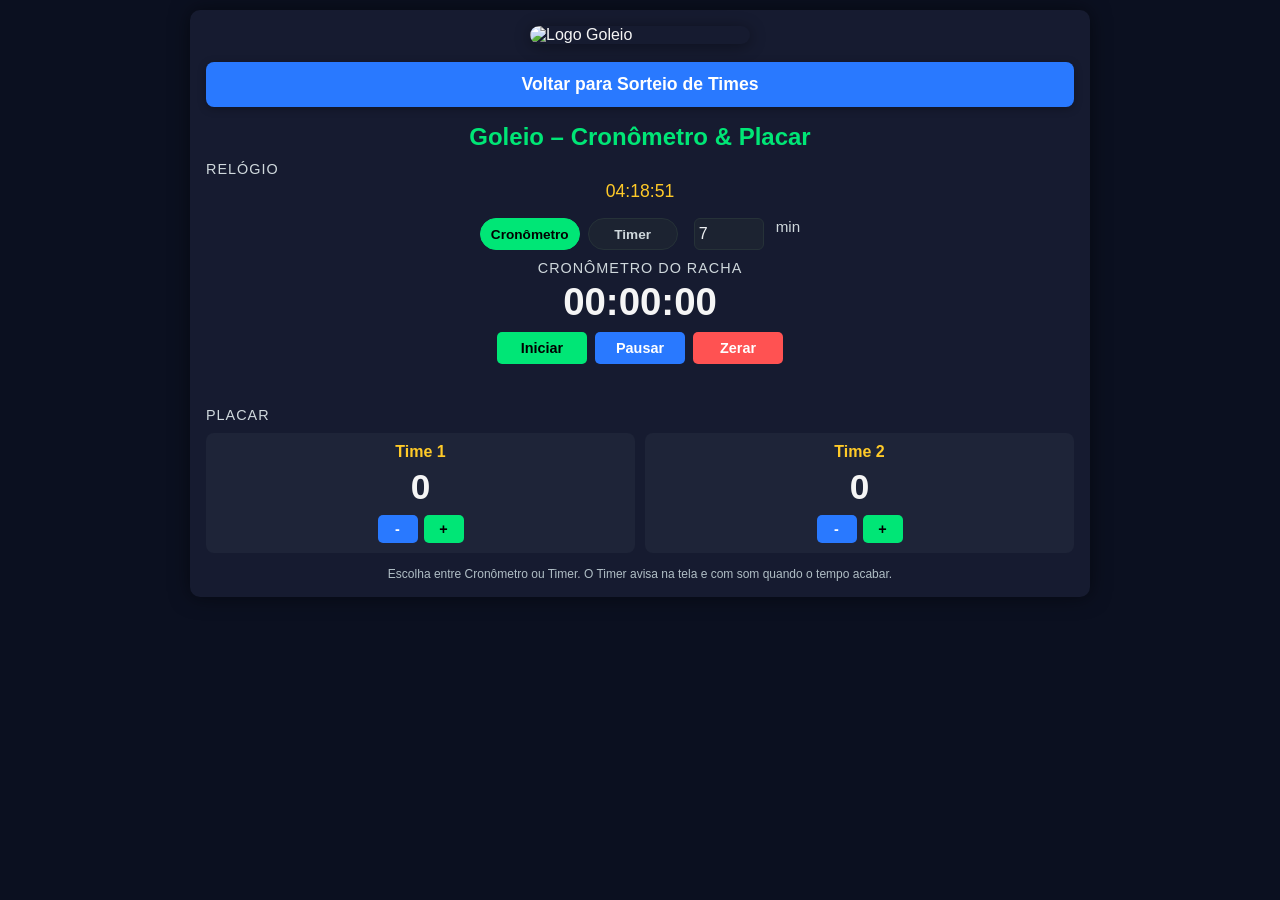
==== cronometroeplacar-legacy.html @ a13555de "Add files via upload" ====
<!DOCTYPE html>
<html lang="pt-BR">
<head>
  <meta charset="UTF-8" />
  <title>Goleio – Cronômetro e Placar</title>
  <meta name="viewport" content="width=device-width, initial-scale=1.0" />
  <style>
    * { box-sizing: border-box; margin: 0; padding: 0; }

    body {
      font-family: Arial, sans-serif;
      background: #0b1020;
      color: #f5f5f5;
      min-height: 100vh;
      display: flex;
      justify-content: center;
      align-items: flex-start;
      padding: 10px;
    }

    .container {
      background: #161b30;
      width: 100%;
      max-width: 900px;
      border-radius: 10px;
      padding: 16px;
      box-shadow: 0 0 20px rgba(0,0,0,0.5);
    }

    h1 {
      text-align: center;
      margin-bottom: 10px;
      color: #00e676;
      font-size: 1.5rem;
    }

    .section-title {
      font-size: 0.9rem;
      color: #cfd8dc;
      margin-bottom: 4px;
      text-transform: uppercase;
      letter-spacing: 1px;
    }

    .clock {
      text-align: center;
      font-size: 1.1rem;
      margin-bottom: 16px;
      color: #ffca28;
    }

    .mode-switch {
      display: flex;
      gap: 8px;
      margin-bottom: 10px;
      justify-content: center;
      flex-wrap: wrap;
    }

    .mode-btn {
      padding: 6px 10px;
      border-radius: 20px;
      border: 1px solid #263238;
      background: #1c2331;
      color: #cfd8dc;
      cursor: pointer;
      font-size: 0.85rem;
    }

    .mode-btn.active {
      background: #00e676;
      color: #000;
      border-color: #00e676;
      font-weight: bold;
    }

    .chrono {
      text-align: center;
      margin-bottom: 16px;
    }

    .chrono-time {
      font-size: 2.4rem;
      font-weight: bold;
      margin-bottom: 8px;
    }

    .btn-row {
      display: flex;
      flex-wrap: wrap;
      gap: 8px;
      justify-content: center;
      margin-bottom: 10px;
    }

    button {
      padding: 8px 12px;
      border-radius: 5px;
      border: none;
      cursor: pointer;
      font-weight: bold;
      font-size: 0.9rem;
      background: #00e676;
      color: #000;
      transition: background 0.2s;
      min-width: 90px;
    }

    button:hover {
      background: #00c853;
    }

    .btn-secondary {
      background: #2979ff;
      color: #fff;
    }

    .btn-secondary:hover {
      background: #1565c0;
    }

    .btn-danger {
      background: #ff5252;
      color: #fff;
    }

    .btn-danger:hover {
      background: #e53935;
    }

    .scoreboard {
      display: flex;
      flex-wrap: wrap;
      gap: 10px;
      margin-top: 10px;
    }

    .team-card {
      flex: 1;
      min-width: 160px;
      background: #1e2438;
      border-radius: 8px;
      padding: 10px 12px;
      text-align: center;
    }

    .team-name {
      font-size: 1rem;
      font-weight: bold;
      margin-bottom: 6px;
      color: #ffca28;
    }

    .score {
      font-size: 2.2rem;
      font-weight: bold;
      margin-bottom: 8px;
    }

    .score-btns {
      display: flex;
      gap: 6px;
      justify-content: center;
      flex-wrap: wrap;
    }

    .score-btns button {
      min-width: 40px;
      padding: 6px 8px;
    }

    .footer {
      margin-top: 14px;
      font-size: 0.75rem;
      color: #b0bec5;
      text-align: center;
    }

    .alert-fim {
      margin-top: 4px;
      font-size: 0.9rem;
      color: #ffca28;
      font-weight: bold;
      text-align: center;
      min-height: 1.2em;
    }

    @media (max-width: 600px) {
      h1 { font-size: 1.3rem; }
      .chrono-time { font-size: 2rem; }
      .score { font-size: 2rem; }
    }
  </style>
</head>
<body>
  <div class="container">
    <div style="width:100%;display:flex;justify-content:center;margin-bottom:18px;">
      <img src="goleio1.png" alt="Logo Goleio" style="max-width:220px;width:100%;height:auto;border-radius:12px;box-shadow:0 2px 16px #0006;">
    </div>
    <button onclick="window.location.href='index.html'" style="width:100%;margin-bottom:16px;padding:12px 0;font-size:1.1rem;background:#2979ff;color:#fff;border:none;border-radius:8px;box-shadow:0 2px 8px #0004;cursor:pointer;font-weight:bold;">Voltar para Sorteio de Times</button>
    <h1>Goleio – Cronômetro & Placar</h1>

    <!-- Relógio em tempo real -->
    <div>
      <p class="section-title">Relógio</p>
      <div id="clock" class="clock">--:--:--</div>
    </div>

    <!-- Seleção de modo -->
    <div class="mode-switch">
      <button id="btnModoChrono" class="mode-btn active">Cronômetro</button>
      <button id="btnModoTimer" class="mode-btn">Timer</button>
      <input id="inputMinutosTimer" type="number" min="1" max="99" value="7" style="width:70px;margin-left:8px;padding:6px 4px;border-radius:6px;border:1px solid #263238;background:#1c2331;color:#eceff1;font-size:1rem;" title="Minutos do Timer" />
      <span style="color:#cfd8dc;font-size:0.95rem;margin-left:4px;">min</span>
    </div>

    <!-- Área Cronômetro / Timer -->
    <div class="chrono">
      <p class="section-title" id="labelModo">Cronômetro do racha</p>
      <div id="chronoTime" class="chrono-time">00:00:00</div>
      <div class="btn-row">
        <button id="btnStart">Iniciar</button>
        <button id="btnPause" class="btn-secondary">Pausar</button>
        <button id="btnReset" class="btn-danger">Zerar</button>
      </div>
      <div id="alertFim" class="alert-fim"></div>
    </div>

    <!-- Placar -->
    <div>
      <p class="section-title">Placar</p>
      <div class="scoreboard">
        <div class="team-card">
          <div class="team-name">
            Time 1
          </div>
          <div id="score1" class="score">0</div>
          <div class="score-btns">
            <button id="t1Menos" class="btn-secondary">-</button>
            <button id="t1Mais">+</button>
          </div>
        </div>

        <div class="team-card">
          <div class="team-name">
            Time 2
          </div>
          <div id="score2" class="score">0</div>
          <div class="score-btns">
            <button id="t2Menos" class="btn-secondary">-</button>
            <button id="t2Mais">+</button>
          </div>
        </div>
      </div>
    </div>

    <p class="footer">
      Escolha entre Cronômetro ou Timer.
      O Timer avisa na tela e com som quando o tempo acabar.
    </p>
  </div>

  <script>
    // Relógio digital [web:112][web:118]
    function atualizarRelogio() {
      const clockEl = document.getElementById("clock");
      const agora = new Date();
      const h = String(agora.getHours()).padStart(2, "0");
      const m = String(agora.getMinutes()).padStart(2, "0");
      const s = String(agora.getSeconds()).padStart(2, "0");
      clockEl.textContent = `${h}:${m}:${s}`;
    }
    setInterval(atualizarRelogio, 1000);
    atualizarRelogio();

    // Elementos comuns
    const chronoEl = document.getElementById("chronoTime");
    const labelModoEl = document.getElementById("labelModo");
    const alertFimEl = document.getElementById("alertFim");
    const btnStart = document.getElementById("btnStart");
    const btnPause = document.getElementById("btnPause");
    const btnReset = document.getElementById("btnReset");
    const btnModoChrono = document.getElementById("btnModoChrono");
    const btnModoTimer = document.getElementById("btnModoTimer");
    const inputMinutosTimer = document.getElementById("inputMinutosTimer");

    // Áudio simples de beep (Web Audio API)
    function tocarBeep(vezes = 5, intervalo = 350) {
      let count = 0;
      function beep() {
        try {
          const ctx = new (window.AudioContext || window.webkitAudioContext)();
          const osc = ctx.createOscillator();
          osc.type = "sine";
          osc.frequency.setValueAtTime(880, ctx.currentTime);
          osc.connect(ctx.destination);
          osc.start();
          osc.stop(ctx.currentTime + 0.2);
        } catch (e) {
          console.log("Beep não suportado neste navegador.");
        }
        count++;
        if (count < vezes) setTimeout(beep, intervalo);
      }
      beep();
    }

    // Estados gerais
    let modo = "chrono"; // "chrono" ou "timer"
    let intervalo = null;
    let rodando = false;
    let elapsedMs = 0;       // usado no cronômetro
    let timerTotalMs = parseInt(inputMinutosTimer.value, 10) * 60 * 1000;
    let timerRestanteMs = timerTotalMs;

    function formatarMs(ms) {
      ms = Math.max(0, ms);
      const totalCent = Math.floor(ms / 10);
      const cent = String(totalCent % 100).padStart(2, "0");
      const totalSeconds = Math.floor(ms / 1000);
      const minutes = String(Math.floor(totalSeconds / 60)).padStart(2, "0");
      const seconds = String(totalSeconds % 60).padStart(2, "0");
      return `${minutes}:${seconds}:${cent}`;
    }

    function renderTempo() {
      if (modo === "chrono") {
        chronoEl.textContent = formatarMs(elapsedMs);
      } else {
        chronoEl.textContent = formatarMs(timerRestanteMs);
      }
    }

    function limparIntervalo() {
      clearInterval(intervalo);
      intervalo = null;
      rodando = false;
    }

    function start() {
      if (rodando) return;
      alertFimEl.textContent = "";
      rodando = true;
      let last = Date.now();
      intervalo = setInterval(() => {
        const now = Date.now();
        const delta = now - last;
        last = now;

        if (modo === "chrono") {
          elapsedMs += delta;
          renderTempo();
        } else {
          timerRestanteMs -= delta;
          if (timerRestanteMs <= 0) {
            timerRestanteMs = 0;
            renderTempo();
            limparIntervalo();
            alertFimEl.innerHTML = '<div id="fimCard" style="padding:18px 0;font-size:1.5rem;font-weight:bold;background:#ff5252;color:#fff;border-radius:10px;box-shadow:0 2px 16px #000a;margin:10px 0;animation:fimPisca 1s steps(2, start) infinite;">FIM DO TEMPO!</div>';
            tocarBeep(5, 350); // aviso sonoro 5x
            // Animação para o card piscando
            const stylePisca = document.createElement('style');
            stylePisca.innerHTML = `@keyframes fimPisca { 0%{opacity:1;} 50%{opacity:0.2;} 100%{opacity:1;} }`;
            document.head.appendChild(stylePisca);
          } else {
            renderTempo();
          }
        }
      }, 100);
    }

    function pause() {
      limparIntervalo();
    }

    function reset() {
      limparIntervalo();
      alertFimEl.textContent = "";
      if (modo === "chrono") {
        elapsedMs = 0;
      } else {
        timerTotalMs = parseInt(inputMinutosTimer.value, 10) * 60 * 1000;
        timerRestanteMs = timerTotalMs;
      }
      renderTempo();
    }

    // Alternar modos
    function setModoChrono() {
      modo = "chrono";
      btnModoChrono.classList.add("active");
      btnModoTimer.classList.remove("active");
      labelModoEl.textContent = "Cronômetro do racha";
      elapsedMs = 0;
      limparIntervalo();
      alertFimEl.textContent = "";
      renderTempo();
    }

    function setModoTimer() {
      modo = "timer";
      btnModoTimer.classList.add("active");
      btnModoChrono.classList.remove("active");
      labelModoEl.textContent = `Timer – ${inputMinutosTimer.value} minutos`;
      timerTotalMs = parseInt(inputMinutosTimer.value, 10) * 60 * 1000;
      timerRestanteMs = timerTotalMs;
      limparIntervalo();
      alertFimEl.textContent = "";
      renderTempo();
    }

    inputMinutosTimer.addEventListener("change", () => {
      if (modo === "timer") {
        timerTotalMs = parseInt(inputMinutosTimer.value, 10) * 60 * 1000;
        timerRestanteMs = timerTotalMs;
        labelModoEl.textContent = `Timer – ${inputMinutosTimer.value} minutos`;
        renderTempo();
      }
    });

    btnModoChrono.addEventListener("click", setModoChrono);
    btnModoTimer.addEventListener("click", setModoTimer);

    btnStart.addEventListener("click", start);
    btnPause.addEventListener("click", pause);
    btnReset.addEventListener("click", reset);

    // Inicializa com cronômetro
    renderTempo();

    // Placar [web:113][web:116]
    const score1El = document.getElementById("score1");
    const score2El = document.getElementById("score2");
    const t1Mais = document.getElementById("t1Mais");
    const t1Menos = document.getElementById("t1Menos");
    const t2Mais = document.getElementById("t2Mais");
    const t2Menos = document.getElementById("t2Menos");

    let score1 = 0;
    let score2 = 0;

    function renderScores() {
      score1El.textContent = score1;
      score2El.textContent = score2;
    }

    t1Mais.addEventListener("click", () => {
      score1++;
      renderScores();
    });

    t1Menos.addEventListener("click", () => {
      if (score1 > 0) score1--;
      renderScores();
    });

    t2Mais.addEventListener("click", () => {
      score2++;
      renderScores();
    });

    t2Menos.addEventListener("click", () => {
      if (score2 > 0) score2--;
      renderScores();
    });

    renderScores();
  </script>
</body>
</html>
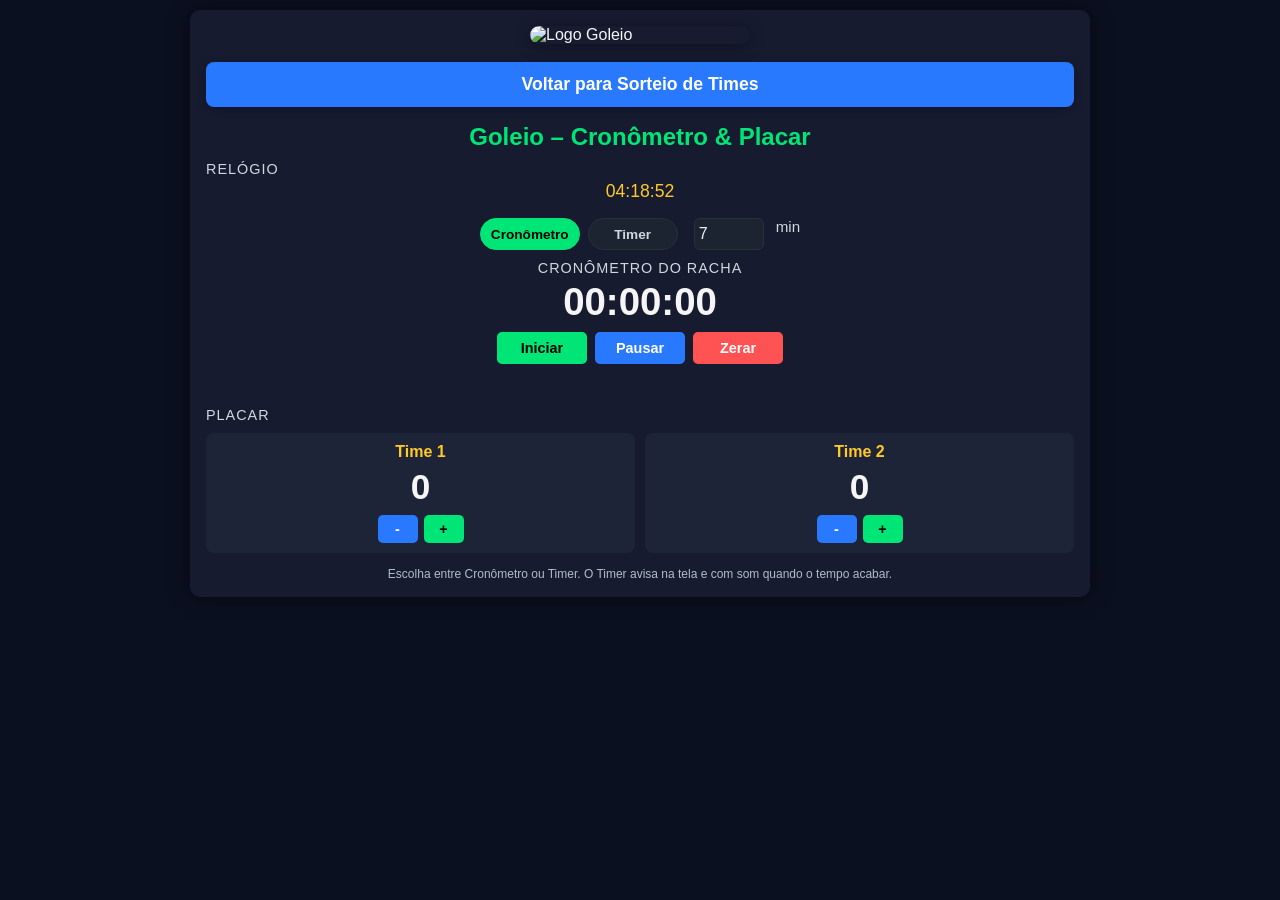
==== commit d8a6de28: "Initial commit" ====
--- a/cronometroeplacar-legacy.html
+++ b/cronometroeplacar-legacy.html
@@ -1,470 +1,470 @@
-<!DOCTYPE html>
-<html lang="pt-BR">
-<head>
-  <meta charset="UTF-8" />
-  <title>Goleio – Cronômetro e Placar</title>
-  <meta name="viewport" content="width=device-width, initial-scale=1.0" />
-  <style>
-    * { box-sizing: border-box; margin: 0; padding: 0; }
-
-    body {
-      font-family: Arial, sans-serif;
-      background: #0b1020;
-      color: #f5f5f5;
-      min-height: 100vh;
-      display: flex;
-      justify-content: center;
-      align-items: flex-start;
-      padding: 10px;
-    }
-
-    .container {
-      background: #161b30;
-      width: 100%;
-      max-width: 900px;
-      border-radius: 10px;
-      padding: 16px;
-      box-shadow: 0 0 20px rgba(0,0,0,0.5);
-    }
-
-    h1 {
-      text-align: center;
-      margin-bottom: 10px;
-      color: #00e676;
-      font-size: 1.5rem;
-    }
-
-    .section-title {
-      font-size: 0.9rem;
-      color: #cfd8dc;
-      margin-bottom: 4px;
-      text-transform: uppercase;
-      letter-spacing: 1px;
-    }
-
-    .clock {
-      text-align: center;
-      font-size: 1.1rem;
-      margin-bottom: 16px;
-      color: #ffca28;
-    }
-
-    .mode-switch {
-      display: flex;
-      gap: 8px;
-      margin-bottom: 10px;
-      justify-content: center;
-      flex-wrap: wrap;
-    }
-
-    .mode-btn {
-      padding: 6px 10px;
-      border-radius: 20px;
-      border: 1px solid #263238;
-      background: #1c2331;
-      color: #cfd8dc;
-      cursor: pointer;
-      font-size: 0.85rem;
-    }
-
-    .mode-btn.active {
-      background: #00e676;
-      color: #000;
-      border-color: #00e676;
-      font-weight: bold;
-    }
-
-    .chrono {
-      text-align: center;
-      margin-bottom: 16px;
-    }
-
-    .chrono-time {
-      font-size: 2.4rem;
-      font-weight: bold;
-      margin-bottom: 8px;
-    }
-
-    .btn-row {
-      display: flex;
-      flex-wrap: wrap;
-      gap: 8px;
-      justify-content: center;
-      margin-bottom: 10px;
-    }
-
-    button {
-      padding: 8px 12px;
-      border-radius: 5px;
-      border: none;
-      cursor: pointer;
-      font-weight: bold;
-      font-size: 0.9rem;
-      background: #00e676;
-      color: #000;
-      transition: background 0.2s;
-      min-width: 90px;
-    }
-
-    button:hover {
-      background: #00c853;
-    }
-
-    .btn-secondary {
-      background: #2979ff;
-      color: #fff;
-    }
-
-    .btn-secondary:hover {
-      background: #1565c0;
-    }
-
-    .btn-danger {
-      background: #ff5252;
-      color: #fff;
-    }
-
-    .btn-danger:hover {
-      background: #e53935;
-    }
-
-    .scoreboard {
-      display: flex;
-      flex-wrap: wrap;
-      gap: 10px;
-      margin-top: 10px;
-    }
-
-    .team-card {
-      flex: 1;
-      min-width: 160px;
-      background: #1e2438;
-      border-radius: 8px;
-      padding: 10px 12px;
-      text-align: center;
-    }
-
-    .team-name {
-      font-size: 1rem;
-      font-weight: bold;
-      margin-bottom: 6px;
-      color: #ffca28;
-    }
-
-    .score {
-      font-size: 2.2rem;
-      font-weight: bold;
-      margin-bottom: 8px;
-    }
-
-    .score-btns {
-      display: flex;
-      gap: 6px;
-      justify-content: center;
-      flex-wrap: wrap;
-    }
-
-    .score-btns button {
-      min-width: 40px;
-      padding: 6px 8px;
-    }
-
-    .footer {
-      margin-top: 14px;
-      font-size: 0.75rem;
-      color: #b0bec5;
-      text-align: center;
-    }
-
-    .alert-fim {
-      margin-top: 4px;
-      font-size: 0.9rem;
-      color: #ffca28;
-      font-weight: bold;
-      text-align: center;
-      min-height: 1.2em;
-    }
-
-    @media (max-width: 600px) {
-      h1 { font-size: 1.3rem; }
-      .chrono-time { font-size: 2rem; }
-      .score { font-size: 2rem; }
-    }
-  </style>
-</head>
-<body>
-  <div class="container">
-    <div style="width:100%;display:flex;justify-content:center;margin-bottom:18px;">
-      <img src="goleio1.png" alt="Logo Goleio" style="max-width:220px;width:100%;height:auto;border-radius:12px;box-shadow:0 2px 16px #0006;">
-    </div>
-    <button onclick="window.location.href='index.html'" style="width:100%;margin-bottom:16px;padding:12px 0;font-size:1.1rem;background:#2979ff;color:#fff;border:none;border-radius:8px;box-shadow:0 2px 8px #0004;cursor:pointer;font-weight:bold;">Voltar para Sorteio de Times</button>
-    <h1>Goleio – Cronômetro & Placar</h1>
-
-    <!-- Relógio em tempo real -->
-    <div>
-      <p class="section-title">Relógio</p>
-      <div id="clock" class="clock">--:--:--</div>
-    </div>
-
-    <!-- Seleção de modo -->
-    <div class="mode-switch">
-      <button id="btnModoChrono" class="mode-btn active">Cronômetro</button>
-      <button id="btnModoTimer" class="mode-btn">Timer</button>
-      <input id="inputMinutosTimer" type="number" min="1" max="99" value="7" style="width:70px;margin-left:8px;padding:6px 4px;border-radius:6px;border:1px solid #263238;background:#1c2331;color:#eceff1;font-size:1rem;" title="Minutos do Timer" />
-      <span style="color:#cfd8dc;font-size:0.95rem;margin-left:4px;">min</span>
-    </div>
-
-    <!-- Área Cronômetro / Timer -->
-    <div class="chrono">
-      <p class="section-title" id="labelModo">Cronômetro do racha</p>
-      <div id="chronoTime" class="chrono-time">00:00:00</div>
-      <div class="btn-row">
-        <button id="btnStart">Iniciar</button>
-        <button id="btnPause" class="btn-secondary">Pausar</button>
-        <button id="btnReset" class="btn-danger">Zerar</button>
-      </div>
-      <div id="alertFim" class="alert-fim"></div>
-    </div>
-
-    <!-- Placar -->
-    <div>
-      <p class="section-title">Placar</p>
-      <div class="scoreboard">
-        <div class="team-card">
-          <div class="team-name">
-            Time 1
-          </div>
-          <div id="score1" class="score">0</div>
-          <div class="score-btns">
-            <button id="t1Menos" class="btn-secondary">-</button>
-            <button id="t1Mais">+</button>
-          </div>
-        </div>
-
-        <div class="team-card">
-          <div class="team-name">
-            Time 2
-          </div>
-          <div id="score2" class="score">0</div>
-          <div class="score-btns">
-            <button id="t2Menos" class="btn-secondary">-</button>
-            <button id="t2Mais">+</button>
-          </div>
-        </div>
-      </div>
-    </div>
-
-    <p class="footer">
-      Escolha entre Cronômetro ou Timer.
-      O Timer avisa na tela e com som quando o tempo acabar.
-    </p>
-  </div>
-
-  <script>
-    // Relógio digital [web:112][web:118]
-    function atualizarRelogio() {
-      const clockEl = document.getElementById("clock");
-      const agora = new Date();
-      const h = String(agora.getHours()).padStart(2, "0");
-      const m = String(agora.getMinutes()).padStart(2, "0");
-      const s = String(agora.getSeconds()).padStart(2, "0");
-      clockEl.textContent = `${h}:${m}:${s}`;
-    }
-    setInterval(atualizarRelogio, 1000);
-    atualizarRelogio();
-
-    // Elementos comuns
-    const chronoEl = document.getElementById("chronoTime");
-    const labelModoEl = document.getElementById("labelModo");
-    const alertFimEl = document.getElementById("alertFim");
-    const btnStart = document.getElementById("btnStart");
-    const btnPause = document.getElementById("btnPause");
-    const btnReset = document.getElementById("btnReset");
-    const btnModoChrono = document.getElementById("btnModoChrono");
-    const btnModoTimer = document.getElementById("btnModoTimer");
-    const inputMinutosTimer = document.getElementById("inputMinutosTimer");
-
-    // Áudio simples de beep (Web Audio API)
-    function tocarBeep(vezes = 5, intervalo = 350) {
-      let count = 0;
-      function beep() {
-        try {
-          const ctx = new (window.AudioContext || window.webkitAudioContext)();
-          const osc = ctx.createOscillator();
-          osc.type = "sine";
-          osc.frequency.setValueAtTime(880, ctx.currentTime);
-          osc.connect(ctx.destination);
-          osc.start();
-          osc.stop(ctx.currentTime + 0.2);
-        } catch (e) {
-          console.log("Beep não suportado neste navegador.");
-        }
-        count++;
-        if (count < vezes) setTimeout(beep, intervalo);
-      }
-      beep();
-    }
-
-    // Estados gerais
-    let modo = "chrono"; // "chrono" ou "timer"
-    let intervalo = null;
-    let rodando = false;
-    let elapsedMs = 0;       // usado no cronômetro
-    let timerTotalMs = parseInt(inputMinutosTimer.value, 10) * 60 * 1000;
-    let timerRestanteMs = timerTotalMs;
-
-    function formatarMs(ms) {
-      ms = Math.max(0, ms);
-      const totalCent = Math.floor(ms / 10);
-      const cent = String(totalCent % 100).padStart(2, "0");
-      const totalSeconds = Math.floor(ms / 1000);
-      const minutes = String(Math.floor(totalSeconds / 60)).padStart(2, "0");
-      const seconds = String(totalSeconds % 60).padStart(2, "0");
-      return `${minutes}:${seconds}:${cent}`;
-    }
-
-    function renderTempo() {
-      if (modo === "chrono") {
-        chronoEl.textContent = formatarMs(elapsedMs);
-      } else {
-        chronoEl.textContent = formatarMs(timerRestanteMs);
-      }
-    }
-
-    function limparIntervalo() {
-      clearInterval(intervalo);
-      intervalo = null;
-      rodando = false;
-    }
-
-    function start() {
-      if (rodando) return;
-      alertFimEl.textContent = "";
-      rodando = true;
-      let last = Date.now();
-      intervalo = setInterval(() => {
-        const now = Date.now();
-        const delta = now - last;
-        last = now;
-
-        if (modo === "chrono") {
-          elapsedMs += delta;
-          renderTempo();
-        } else {
-          timerRestanteMs -= delta;
-          if (timerRestanteMs <= 0) {
-            timerRestanteMs = 0;
-            renderTempo();
-            limparIntervalo();
-            alertFimEl.innerHTML = '<div id="fimCard" style="padding:18px 0;font-size:1.5rem;font-weight:bold;background:#ff5252;color:#fff;border-radius:10px;box-shadow:0 2px 16px #000a;margin:10px 0;animation:fimPisca 1s steps(2, start) infinite;">FIM DO TEMPO!</div>';
-            tocarBeep(5, 350); // aviso sonoro 5x
-            // Animação para o card piscando
-            const stylePisca = document.createElement('style');
-            stylePisca.innerHTML = `@keyframes fimPisca { 0%{opacity:1;} 50%{opacity:0.2;} 100%{opacity:1;} }`;
-            document.head.appendChild(stylePisca);
-          } else {
-            renderTempo();
-          }
-        }
-      }, 100);
-    }
-
-    function pause() {
-      limparIntervalo();
-    }
-
-    function reset() {
-      limparIntervalo();
-      alertFimEl.textContent = "";
-      if (modo === "chrono") {
-        elapsedMs = 0;
-      } else {
-        timerTotalMs = parseInt(inputMinutosTimer.value, 10) * 60 * 1000;
-        timerRestanteMs = timerTotalMs;
-      }
-      renderTempo();
-    }
-
-    // Alternar modos
-    function setModoChrono() {
-      modo = "chrono";
-      btnModoChrono.classList.add("active");
-      btnModoTimer.classList.remove("active");
-      labelModoEl.textContent = "Cronômetro do racha";
-      elapsedMs = 0;
-      limparIntervalo();
-      alertFimEl.textContent = "";
-      renderTempo();
-    }
-
-    function setModoTimer() {
-      modo = "timer";
-      btnModoTimer.classList.add("active");
-      btnModoChrono.classList.remove("active");
-      labelModoEl.textContent = `Timer – ${inputMinutosTimer.value} minutos`;
-      timerTotalMs = parseInt(inputMinutosTimer.value, 10) * 60 * 1000;
-      timerRestanteMs = timerTotalMs;
-      limparIntervalo();
-      alertFimEl.textContent = "";
-      renderTempo();
-    }
-
-    inputMinutosTimer.addEventListener("change", () => {
-      if (modo === "timer") {
-        timerTotalMs = parseInt(inputMinutosTimer.value, 10) * 60 * 1000;
-        timerRestanteMs = timerTotalMs;
-        labelModoEl.textContent = `Timer – ${inputMinutosTimer.value} minutos`;
-        renderTempo();
-      }
-    });
-
-    btnModoChrono.addEventListener("click", setModoChrono);
-    btnModoTimer.addEventListener("click", setModoTimer);
-
-    btnStart.addEventListener("click", start);
-    btnPause.addEventListener("click", pause);
-    btnReset.addEventListener("click", reset);
-
-    // Inicializa com cronômetro
-    renderTempo();
-
-    // Placar [web:113][web:116]
-    const score1El = document.getElementById("score1");
-    const score2El = document.getElementById("score2");
-    const t1Mais = document.getElementById("t1Mais");
-    const t1Menos = document.getElementById("t1Menos");
-    const t2Mais = document.getElementById("t2Mais");
-    const t2Menos = document.getElementById("t2Menos");
-
-    let score1 = 0;
-    let score2 = 0;
-
-    function renderScores() {
-      score1El.textContent = score1;
-      score2El.textContent = score2;
-    }
-
-    t1Mais.addEventListener("click", () => {
-      score1++;
-      renderScores();
-    });
-
-    t1Menos.addEventListener("click", () => {
-      if (score1 > 0) score1--;
-      renderScores();
-    });
-
-    t2Mais.addEventListener("click", () => {
-      score2++;
-      renderScores();
-    });
-
-    t2Menos.addEventListener("click", () => {
-      if (score2 > 0) score2--;
-      renderScores();
-    });
-
-    renderScores();
-  </script>
-</body>
-</html>
+<!DOCTYPE html>
+<html lang="pt-BR">
+<head>
+  <meta charset="UTF-8" />
+  <title>Goleio – Cronômetro e Placar</title>
+  <meta name="viewport" content="width=device-width, initial-scale=1.0" />
+  <style>
+    * { box-sizing: border-box; margin: 0; padding: 0; }
+
+    body {
+      font-family: Arial, sans-serif;
+      background: #0b1020;
+      color: #f5f5f5;
+      min-height: 100vh;
+      display: flex;
+      justify-content: center;
+      align-items: flex-start;
+      padding: 10px;
+    }
+
+    .container {
+      background: #161b30;
+      width: 100%;
+      max-width: 900px;
+      border-radius: 10px;
+      padding: 16px;
+      box-shadow: 0 0 20px rgba(0,0,0,0.5);
+    }
+
+    h1 {
+      text-align: center;
+      margin-bottom: 10px;
+      color: #00e676;
+      font-size: 1.5rem;
+    }
+
+    .section-title {
+      font-size: 0.9rem;
+      color: #cfd8dc;
+      margin-bottom: 4px;
+      text-transform: uppercase;
+      letter-spacing: 1px;
+    }
+
+    .clock {
+      text-align: center;
+      font-size: 1.1rem;
+      margin-bottom: 16px;
+      color: #ffca28;
+    }
+
+    .mode-switch {
+      display: flex;
+      gap: 8px;
+      margin-bottom: 10px;
+      justify-content: center;
+      flex-wrap: wrap;
+    }
+
+    .mode-btn {
+      padding: 6px 10px;
+      border-radius: 20px;
+      border: 1px solid #263238;
+      background: #1c2331;
+      color: #cfd8dc;
+      cursor: pointer;
+      font-size: 0.85rem;
+    }
+
+    .mode-btn.active {
+      background: #00e676;
+      color: #000;
+      border-color: #00e676;
+      font-weight: bold;
+    }
+
+    .chrono {
+      text-align: center;
+      margin-bottom: 16px;
+    }
+
+    .chrono-time {
+      font-size: 2.4rem;
+      font-weight: bold;
+      margin-bottom: 8px;
+    }
+
+    .btn-row {
+      display: flex;
+      flex-wrap: wrap;
+      gap: 8px;
+      justify-content: center;
+      margin-bottom: 10px;
+    }
+
+    button {
+      padding: 8px 12px;
+      border-radius: 5px;
+      border: none;
+      cursor: pointer;
+      font-weight: bold;
+      font-size: 0.9rem;
+      background: #00e676;
+      color: #000;
+      transition: background 0.2s;
+      min-width: 90px;
+    }
+
+    button:hover {
+      background: #00c853;
+    }
+
+    .btn-secondary {
+      background: #2979ff;
+      color: #fff;
+    }
+
+    .btn-secondary:hover {
+      background: #1565c0;
+    }
+
+    .btn-danger {
+      background: #ff5252;
+      color: #fff;
+    }
+
+    .btn-danger:hover {
+      background: #e53935;
+    }
+
+    .scoreboard {
+      display: flex;
+      flex-wrap: wrap;
+      gap: 10px;
+      margin-top: 10px;
+    }
+
+    .team-card {
+      flex: 1;
+      min-width: 160px;
+      background: #1e2438;
+      border-radius: 8px;
+      padding: 10px 12px;
+      text-align: center;
+    }
+
+    .team-name {
+      font-size: 1rem;
+      font-weight: bold;
+      margin-bottom: 6px;
+      color: #ffca28;
+    }
+
+    .score {
+      font-size: 2.2rem;
+      font-weight: bold;
+      margin-bottom: 8px;
+    }
+
+    .score-btns {
+      display: flex;
+      gap: 6px;
+      justify-content: center;
+      flex-wrap: wrap;
+    }
+
+    .score-btns button {
+      min-width: 40px;
+      padding: 6px 8px;
+    }
+
+    .footer {
+      margin-top: 14px;
+      font-size: 0.75rem;
+      color: #b0bec5;
+      text-align: center;
+    }
+
+    .alert-fim {
+      margin-top: 4px;
+      font-size: 0.9rem;
+      color: #ffca28;
+      font-weight: bold;
+      text-align: center;
+      min-height: 1.2em;
+    }
+
+    @media (max-width: 600px) {
+      h1 { font-size: 1.3rem; }
+      .chrono-time { font-size: 2rem; }
+      .score { font-size: 2rem; }
+    }
+  </style>
+</head>
+<body>
+  <div class="container">
+    <div style="width:100%;display:flex;justify-content:center;margin-bottom:18px;">
+      <img src="goleio1.png" alt="Logo Goleio" style="max-width:220px;width:100%;height:auto;border-radius:12px;box-shadow:0 2px 16px #0006;">
+    </div>
+    <button onclick="window.location.href='index.html'" style="width:100%;margin-bottom:16px;padding:12px 0;font-size:1.1rem;background:#2979ff;color:#fff;border:none;border-radius:8px;box-shadow:0 2px 8px #0004;cursor:pointer;font-weight:bold;">Voltar para Sorteio de Times</button>
+    <h1>Goleio – Cronômetro & Placar</h1>
+
+    <!-- Relógio em tempo real -->
+    <div>
+      <p class="section-title">Relógio</p>
+      <div id="clock" class="clock">--:--:--</div>
+    </div>
+
+    <!-- Seleção de modo -->
+    <div class="mode-switch">
+      <button id="btnModoChrono" class="mode-btn active">Cronômetro</button>
+      <button id="btnModoTimer" class="mode-btn">Timer</button>
+      <input id="inputMinutosTimer" type="number" min="1" max="99" value="7" style="width:70px;margin-left:8px;padding:6px 4px;border-radius:6px;border:1px solid #263238;background:#1c2331;color:#eceff1;font-size:1rem;" title="Minutos do Timer" />
+      <span style="color:#cfd8dc;font-size:0.95rem;margin-left:4px;">min</span>
+    </div>
+
+    <!-- Área Cronômetro / Timer -->
+    <div class="chrono">
+      <p class="section-title" id="labelModo">Cronômetro do racha</p>
+      <div id="chronoTime" class="chrono-time">00:00:00</div>
+      <div class="btn-row">
+        <button id="btnStart">Iniciar</button>
+        <button id="btnPause" class="btn-secondary">Pausar</button>
+        <button id="btnReset" class="btn-danger">Zerar</button>
+      </div>
+      <div id="alertFim" class="alert-fim"></div>
+    </div>
+
+    <!-- Placar -->
+    <div>
+      <p class="section-title">Placar</p>
+      <div class="scoreboard">
+        <div class="team-card">
+          <div class="team-name">
+            Time 1
+          </div>
+          <div id="score1" class="score">0</div>
+          <div class="score-btns">
+            <button id="t1Menos" class="btn-secondary">-</button>
+            <button id="t1Mais">+</button>
+          </div>
+        </div>
+
+        <div class="team-card">
+          <div class="team-name">
+            Time 2
+          </div>
+          <div id="score2" class="score">0</div>
+          <div class="score-btns">
+            <button id="t2Menos" class="btn-secondary">-</button>
+            <button id="t2Mais">+</button>
+          </div>
+        </div>
+      </div>
+    </div>
+
+    <p class="footer">
+      Escolha entre Cronômetro ou Timer.
+      O Timer avisa na tela e com som quando o tempo acabar.
+    </p>
+  </div>
+
+  <script>
+    // Relógio digital [web:112][web:118]
+    function atualizarRelogio() {
+      const clockEl = document.getElementById("clock");
+      const agora = new Date();
+      const h = String(agora.getHours()).padStart(2, "0");
+      const m = String(agora.getMinutes()).padStart(2, "0");
+      const s = String(agora.getSeconds()).padStart(2, "0");
+      clockEl.textContent = `${h}:${m}:${s}`;
+    }
+    setInterval(atualizarRelogio, 1000);
+    atualizarRelogio();
+
+    // Elementos comuns
+    const chronoEl = document.getElementById("chronoTime");
+    const labelModoEl = document.getElementById("labelModo");
+    const alertFimEl = document.getElementById("alertFim");
+    const btnStart = document.getElementById("btnStart");
+    const btnPause = document.getElementById("btnPause");
+    const btnReset = document.getElementById("btnReset");
+    const btnModoChrono = document.getElementById("btnModoChrono");
+    const btnModoTimer = document.getElementById("btnModoTimer");
+    const inputMinutosTimer = document.getElementById("inputMinutosTimer");
+
+    // Áudio simples de beep (Web Audio API)
+    function tocarBeep(vezes = 5, intervalo = 350) {
+      let count = 0;
+      function beep() {
+        try {
+          const ctx = new (window.AudioContext || window.webkitAudioContext)();
+          const osc = ctx.createOscillator();
+          osc.type = "sine";
+          osc.frequency.setValueAtTime(880, ctx.currentTime);
+          osc.connect(ctx.destination);
+          osc.start();
+          osc.stop(ctx.currentTime + 0.2);
+        } catch (e) {
+          console.log("Beep não suportado neste navegador.");
+        }
+        count++;
+        if (count < vezes) setTimeout(beep, intervalo);
+      }
+      beep();
+    }
+
+    // Estados gerais
+    let modo = "chrono"; // "chrono" ou "timer"
+    let intervalo = null;
+    let rodando = false;
+    let elapsedMs = 0;       // usado no cronômetro
+    let timerTotalMs = parseInt(inputMinutosTimer.value, 10) * 60 * 1000;
+    let timerRestanteMs = timerTotalMs;
+
+    function formatarMs(ms) {
+      ms = Math.max(0, ms);
+      const totalCent = Math.floor(ms / 10);
+      const cent = String(totalCent % 100).padStart(2, "0");
+      const totalSeconds = Math.floor(ms / 1000);
+      const minutes = String(Math.floor(totalSeconds / 60)).padStart(2, "0");
+      const seconds = String(totalSeconds % 60).padStart(2, "0");
+      return `${minutes}:${seconds}:${cent}`;
+    }
+
+    function renderTempo() {
+      if (modo === "chrono") {
+        chronoEl.textContent = formatarMs(elapsedMs);
+      } else {
+        chronoEl.textContent = formatarMs(timerRestanteMs);
+      }
+    }
+
+    function limparIntervalo() {
+      clearInterval(intervalo);
+      intervalo = null;
+      rodando = false;
+    }
+
+    function start() {
+      if (rodando) return;
+      alertFimEl.textContent = "";
+      rodando = true;
+      let last = Date.now();
+      intervalo = setInterval(() => {
+        const now = Date.now();
+        const delta = now - last;
+        last = now;
+
+        if (modo === "chrono") {
+          elapsedMs += delta;
+          renderTempo();
+        } else {
+          timerRestanteMs -= delta;
+          if (timerRestanteMs <= 0) {
+            timerRestanteMs = 0;
+            renderTempo();
+            limparIntervalo();
+            alertFimEl.innerHTML = '<div id="fimCard" style="padding:18px 0;font-size:1.5rem;font-weight:bold;background:#ff5252;color:#fff;border-radius:10px;box-shadow:0 2px 16px #000a;margin:10px 0;animation:fimPisca 1s steps(2, start) infinite;">FIM DO TEMPO!</div>';
+            tocarBeep(5, 350); // aviso sonoro 5x
+            // Animação para o card piscando
+            const stylePisca = document.createElement('style');
+            stylePisca.innerHTML = `@keyframes fimPisca { 0%{opacity:1;} 50%{opacity:0.2;} 100%{opacity:1;} }`;
+            document.head.appendChild(stylePisca);
+          } else {
+            renderTempo();
+          }
+        }
+      }, 100);
+    }
+
+    function pause() {
+      limparIntervalo();
+    }
+
+    function reset() {
+      limparIntervalo();
+      alertFimEl.textContent = "";
+      if (modo === "chrono") {
+        elapsedMs = 0;
+      } else {
+        timerTotalMs = parseInt(inputMinutosTimer.value, 10) * 60 * 1000;
+        timerRestanteMs = timerTotalMs;
+      }
+      renderTempo();
+    }
+
+    // Alternar modos
+    function setModoChrono() {
+      modo = "chrono";
+      btnModoChrono.classList.add("active");
+      btnModoTimer.classList.remove("active");
+      labelModoEl.textContent = "Cronômetro do racha";
+      elapsedMs = 0;
+      limparIntervalo();
+      alertFimEl.textContent = "";
+      renderTempo();
+    }
+
+    function setModoTimer() {
+      modo = "timer";
+      btnModoTimer.classList.add("active");
+      btnModoChrono.classList.remove("active");
+      labelModoEl.textContent = `Timer – ${inputMinutosTimer.value} minutos`;
+      timerTotalMs = parseInt(inputMinutosTimer.value, 10) * 60 * 1000;
+      timerRestanteMs = timerTotalMs;
+      limparIntervalo();
+      alertFimEl.textContent = "";
+      renderTempo();
+    }
+
+    inputMinutosTimer.addEventListener("change", () => {
+      if (modo === "timer") {
+        timerTotalMs = parseInt(inputMinutosTimer.value, 10) * 60 * 1000;
+        timerRestanteMs = timerTotalMs;
+        labelModoEl.textContent = `Timer – ${inputMinutosTimer.value} minutos`;
+        renderTempo();
+      }
+    });
+
+    btnModoChrono.addEventListener("click", setModoChrono);
+    btnModoTimer.addEventListener("click", setModoTimer);
+
+    btnStart.addEventListener("click", start);
+    btnPause.addEventListener("click", pause);
+    btnReset.addEventListener("click", reset);
+
+    // Inicializa com cronômetro
+    renderTempo();
+
+    // Placar [web:113][web:116]
+    const score1El = document.getElementById("score1");
+    const score2El = document.getElementById("score2");
+    const t1Mais = document.getElementById("t1Mais");
+    const t1Menos = document.getElementById("t1Menos");
+    const t2Mais = document.getElementById("t2Mais");
+    const t2Menos = document.getElementById("t2Menos");
+
+    let score1 = 0;
+    let score2 = 0;
+
+    function renderScores() {
+      score1El.textContent = score1;
+      score2El.textContent = score2;
+    }
+
+    t1Mais.addEventListener("click", () => {
+      score1++;
+      renderScores();
+    });
+
+    t1Menos.addEventListener("click", () => {
+      if (score1 > 0) score1--;
+      renderScores();
+    });
+
+    t2Mais.addEventListener("click", () => {
+      score2++;
+      renderScores();
+    });
+
+    t2Menos.addEventListener("click", () => {
+      if (score2 > 0) score2--;
+      renderScores();
+    });
+
+    renderScores();
+  </script>
+</body>
+</html>
